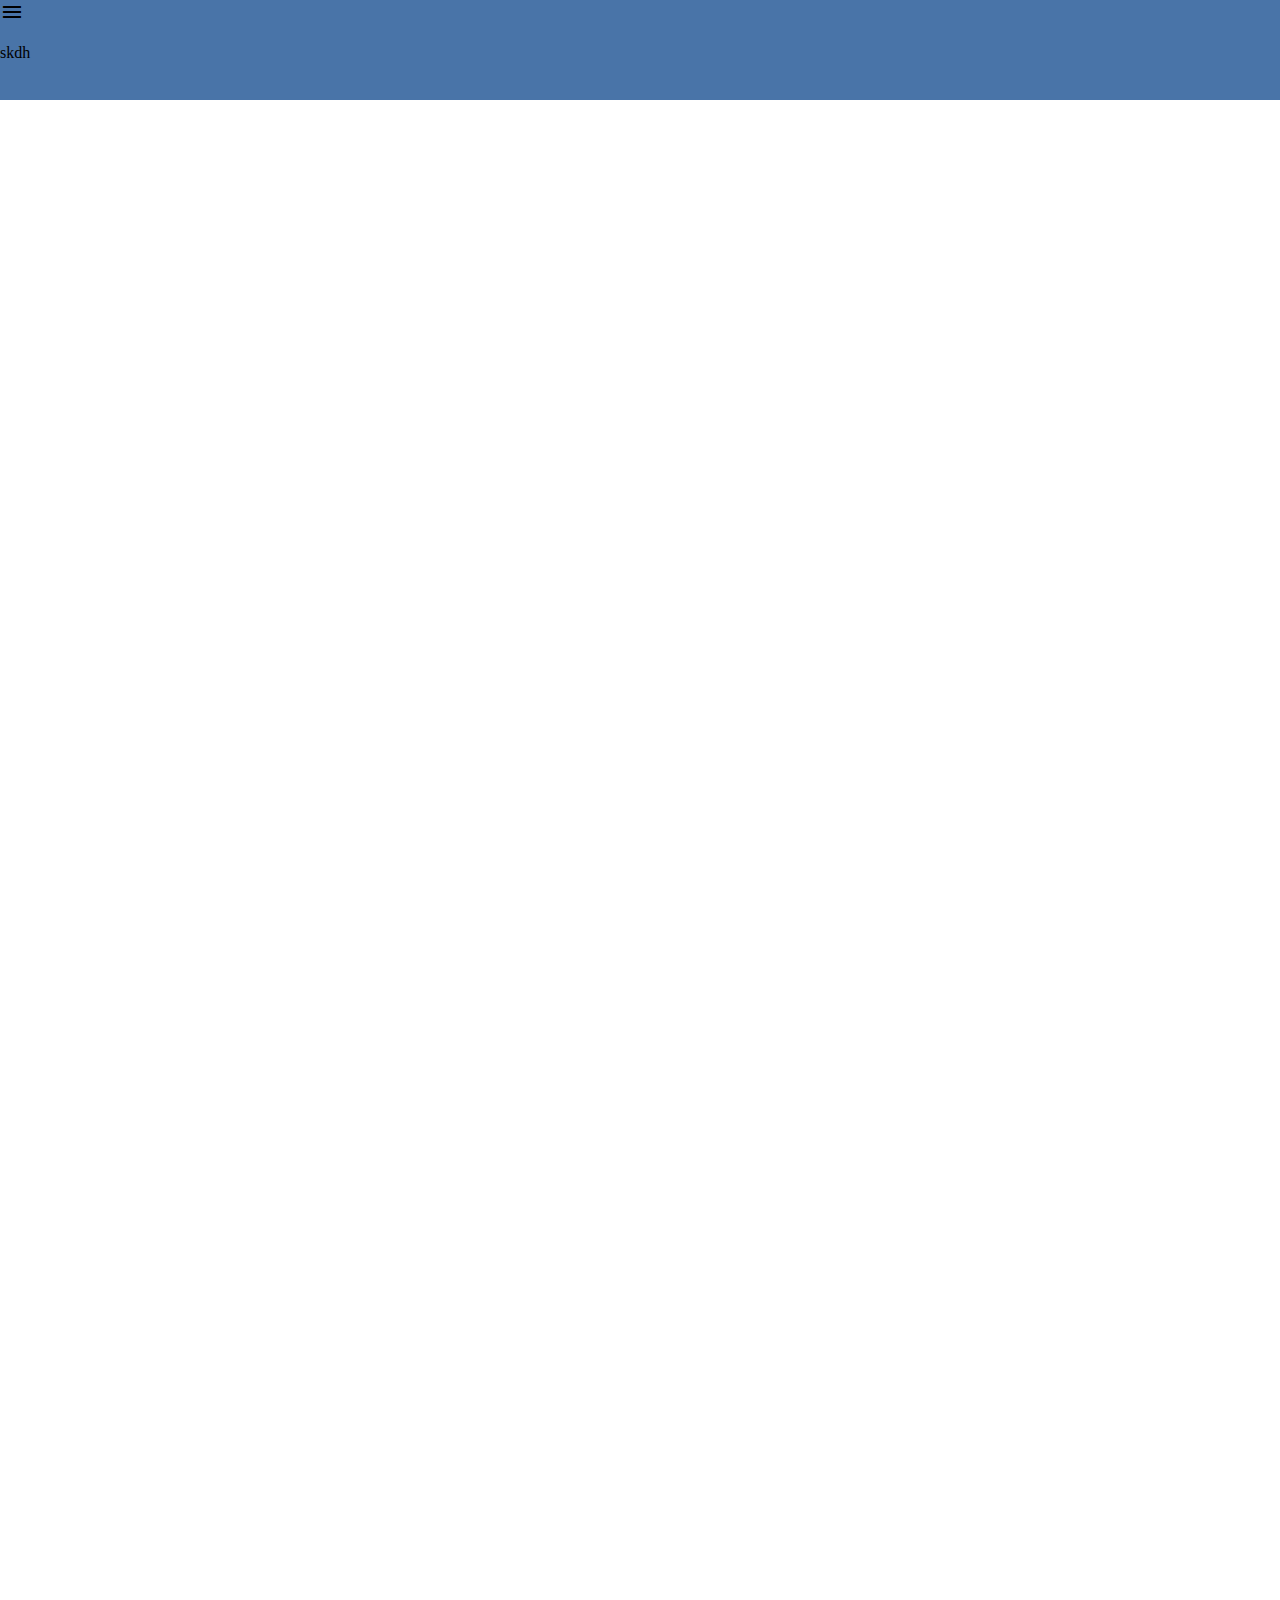
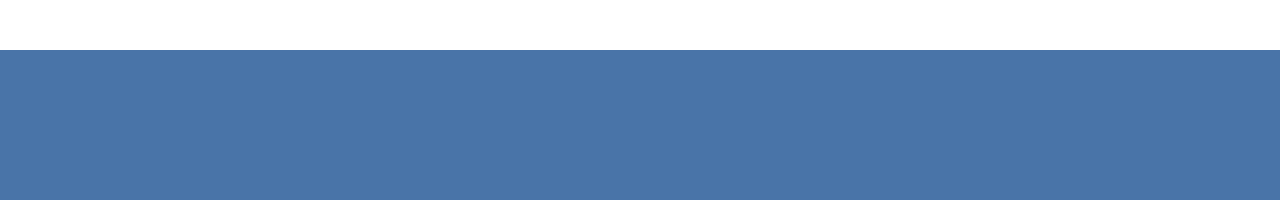
==== index.html @ ccf26f68 "10-2-23" ====
<!DOCTYPE html>
<html lang="en">
<head>
    <meta charset="UTF-8">
    <meta http-equiv="X-UA-Compatible" content="IE=edge">
    <meta name="viewport" content="width=device-width, initial-scale=1.0">
    <link rel="stylesheet" href="css/style.css">
    <link href="https://fonts.googleapis.com/icon?family=Material+Icons" rel="stylesheet">
    <title>Document</title>
</head>
<body>

    <div class="overview">
    </div>

    <div class="containers" id="container1">

        <header>
            <nav class="overview-button">
                <i class="material-icons">menu</i>
            </nav>
            <div>
                <p>
                    skdh
                </p>
            </div>
        </header>
        
        <main>

        </main>

        <footer>

        </footer>

    </div>

    <script src="js/main.js"></script>
</body>
</html>
---- css/style.css ----
/* ############## Generellt ############## */

body{
    margin: 0px;
}

.containers{
    gap: 5px;
    height: 200vh;
    display: grid;
    grid-template-columns: 100%;
    grid-template-rows: 150px auto 150px;
    grid-template-areas: 
    "hd"
    "mn"
    "ft";
}

header{
    grid-area: hd;
    background-color: rgb(73, 116, 168);
    position: fixed;
    height: 100px;
    width: 100vw;
}

main{
    grid-area: mn;
}

footer{
    grid-area: ft;
    background-color: rgb(73, 116, 168);
}

/* ################### Översikt-knappen ################ */

nav{
    height: 28px;
    width: 28px;
}

.overview_button{
    cursor: pointer;
    display: inline;
}

.overview_button i.material-icons{
    font-size: 2.5rem;
}

.overview{
    height: 300px;
    width: 180px;
    background: rgb(157, 157, 157);
    position: fixed;
    top: 0;
    right: -50vw;
    transition: right 0.3s;
    box-shadow: 10px 0px 21px -10px rgba(0,0,0,0.75);
    z-index: 10;
}

.showoverview{
    right: 0vw;
}

.movebutton{
    right: 50vh;
}
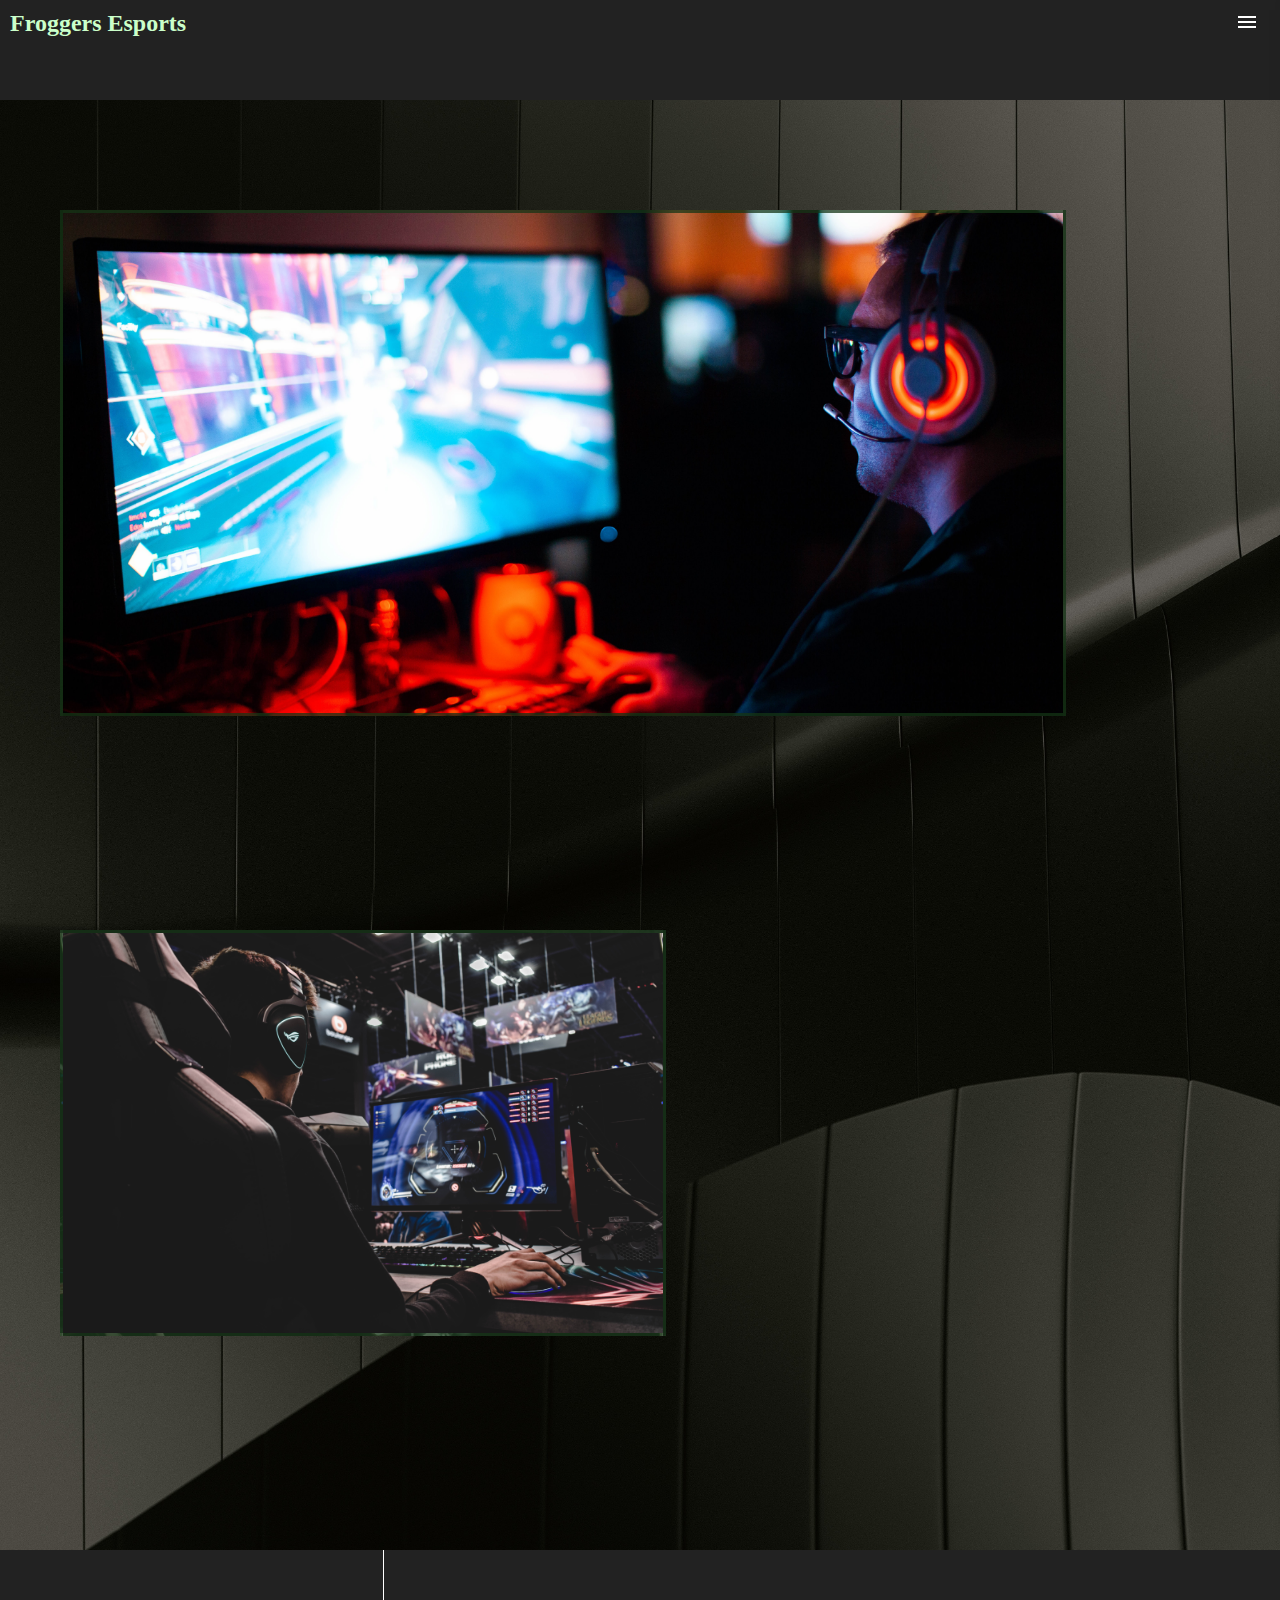
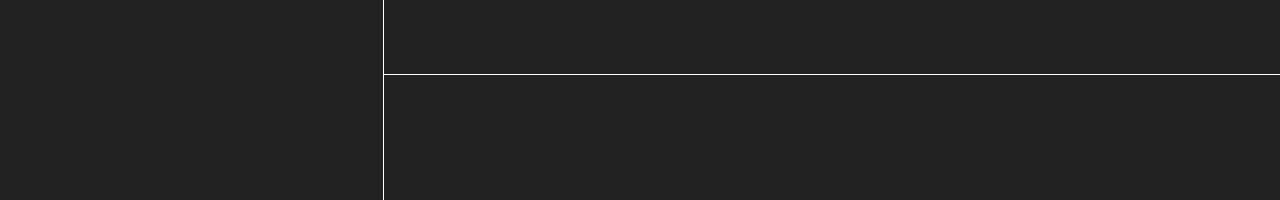
==== commit a27fbd65: "3-3-2023" ====
--- a/index.html
+++ b/index.html
@@ -10,28 +10,45 @@
 </head>
 <body>
 
-    <div class="overview">
-    </div>
+    <nav class="overview">
+        <div class="overview-button">
+            <i class="material-icons">menu</i>
+        </div>
+            <div class="info">
+                <div class="sites">
+                    <a href="index.html">sida1</a>
+                </div>
+                <div class="sites">
+                    <a href="sida2.html">sida2</a>
+                </div>
+                <div class="sites">
+                    <a href="sida3.html">sida3</a>
+                </div>
+                <div class="sites">
+                    <a href="sida4.html">sida4</a>
+                </div>
+            </div>
+    </nav>
 
     <div class="containers" id="container1">
 
         <header>
-            <nav class="overview-button">
-                <i class="material-icons">menu</i>
-            </nav>
             <div>
-                <p>
-                    skdh
-                </p>
+                <div class="logo"></div>
+                <h1>Froggers Esports</h1>
             </div>
         </header>
         
-        <main>
-
+        <main id="indexmain">
+            <article id="indexA1"></article>
+            <article id="indexA2"></article>
+            <article id="indexA3"></article>
         </main>
-
+            <img src="" alt="">
         <footer>
-
+            <section class="ftsn1"></section>
+            <section class="ftsn2"></section>
+            <section class="ftsn3"></section>
         </footer>
 
     </div>
--- a/css/style.css
+++ b/css/style.css
@@ -2,14 +2,16 @@
 
 body{
     margin: 0px;
+    background-size: cover;
+    background-image: url(../img/pawel-czerwinski-0TwOvuz2_tY-unsplash.jpg);
 }
 
 .containers{
-    gap: 5px;
+    gap: 0px;
     height: 200vh;
     display: grid;
     grid-template-columns: 100%;
-    grid-template-rows: 150px auto 150px;
+    grid-template-rows: 100px auto 150px;
     grid-template-areas: 
     "hd"
     "mn"
@@ -18,7 +20,7 @@
 
 header{
     grid-area: hd;
-    background-color: rgb(73, 116, 168);
+    background-color: rgb(34, 34, 34);
     position: fixed;
     height: 100px;
     width: 100vw;
@@ -26,11 +28,35 @@
 
 main{
     grid-area: mn;
+    margin: 10px;
 }
 
 footer{
     grid-area: ft;
-    background-color: rgb(73, 116, 168);
+    background-color: rgb(34, 34, 34);
+    display: grid;
+    grid-template-columns: 50% 50% ;
+    grid-template-rows: 50% 50%;
+    grid-template-areas: 
+    "ftsn1 ftsn2"
+    "ftsn1 ftsn3";
+
+}
+
+.ftsn1{
+    grid-area: ftsn1;
+    border-right-style: solid;
+    border-width: 1px;
+    border-color: white;
+}
+.ftsn2{
+    grid-area: ftsn2;
+    border-bottom-style: solid;
+    border-width: 1px;
+    border-color: white;
+}
+.ftsn3{
+    grid-area: ftsn3;
 }
 
 /* ################### Översikt-knappen ################ */
@@ -40,10 +66,16 @@
     width: 28px;
 }
 
-.overview_button{
+.overview-button{
     cursor: pointer;
-    display: inline;
-}
+    position: absolute;
+    top: 0;
+    left: -5vh;
+    transition: 0.3s;
+    color: white;
+    margin-top: 10px;
+}
+
 
 .overview_button i.material-icons{
     font-size: 2.5rem;
@@ -55,10 +87,29 @@
     background: rgb(157, 157, 157);
     position: fixed;
     top: 0;
-    right: -50vw;
+    right: -180px;
     transition: right 0.3s;
     box-shadow: 10px 0px 21px -10px rgba(0,0,0,0.75);
-    z-index: 10;
+    z-index: 1;
+}
+
+.info{
+    display: flex;
+    flex-wrap:wrap;
+    flex-direction: column;
+    justify-content: space-evenly;
+    height: 280px;
+    padding: 10px;
+}
+
+.sites{
+    background-color: rgb(99, 79, 79);
+    width: 140px;
+    height: 30px;
+    margin: 10px;
+    display: flex;
+    align-items: center;
+    justify-content: center;
 }
 
 .showoverview{
@@ -66,5 +117,107 @@
 }
 
 .movebutton{
-    right: 50vh;
+    left: 0vw;
+}
+
+.logo{
+    background-image: url();
+}
+
+h1{
+    color: rgb(203, 255, 202);
+    font-size: 1.5rem;
+    margin: 10px;
+}
+
+/* ############### index ############ */
+
+#indexmain{
+    background-size: cover;
+    background-image: url(../img/);
+    display: flex;
+    flex-direction: column;
+    align-items: center;
+}
+
+#indexA1{
+    height: 200px;
+    width: 300px;
+    background-size: contain;
+    background-repeat: no-repeat;
+    background-image: url(../img/sean-do-EHLd2utEf68-unsplash.jpg);
+    margin: 30px
+}
+#indexA2{
+    height: 200px;
+    width: 300px;
+    background-size: contain;
+    background-image: url(../img/florian-olivo-Mf23RF8xArY-unsplash.jpg);
+    margin: 30px;
+}
+#indexA3{
+    background-image: url();
+}
+
+/* ############### sida2 ############ */
+
+/* ############### sida3 ############ */
+
+/* ############### sida4 ############ */
+
+
+/* ############### Mobil ############ */
+
+
+/* ############### Dator ############ */
+
+@media screen and (min-width: 376px){
+    body{
+        background-size: cover;
+        background-repeat: no-repeat;
+    }
+    .containers{
+        grid-template-rows: 150px auto 250px;
+    }
+    #indexmain{
+        margin: 30px;
+        justify-content: left;
+        flex-direction: row;
+        align-items: start;
+        flex-wrap: wrap;
+    }
+    #indexA1{
+        width: 1000px;
+        height: 500px;
+        background-position-y: 80%;
+        background-size: cover;
+        border-color: rgba(20, 53, 21, 0.744);
+        border-width: 3px;
+        border-style: solid;
+    }
+    #indexA2{
+        width: 600px;
+        height: 400px;
+        background-size: cover;
+        border-color: rgba(20, 53, 21, 0.744);
+        border-width: 3px;
+        border-style: solid;
+    }
+    footer{
+        grid-template-columns: 30% 70% ;
+
+    }
+    .overview{
+        height: 1000px;
+        width: 500px;
+        background: rgb(48, 48, 48);
+        right: -500px;
+
+        box-shadow: 10px 0px 21px -10px rgba(0, 0, 0, 0.848);
+
+    }
+    .showoverview{
+        right: 0px;
+    }
+
 }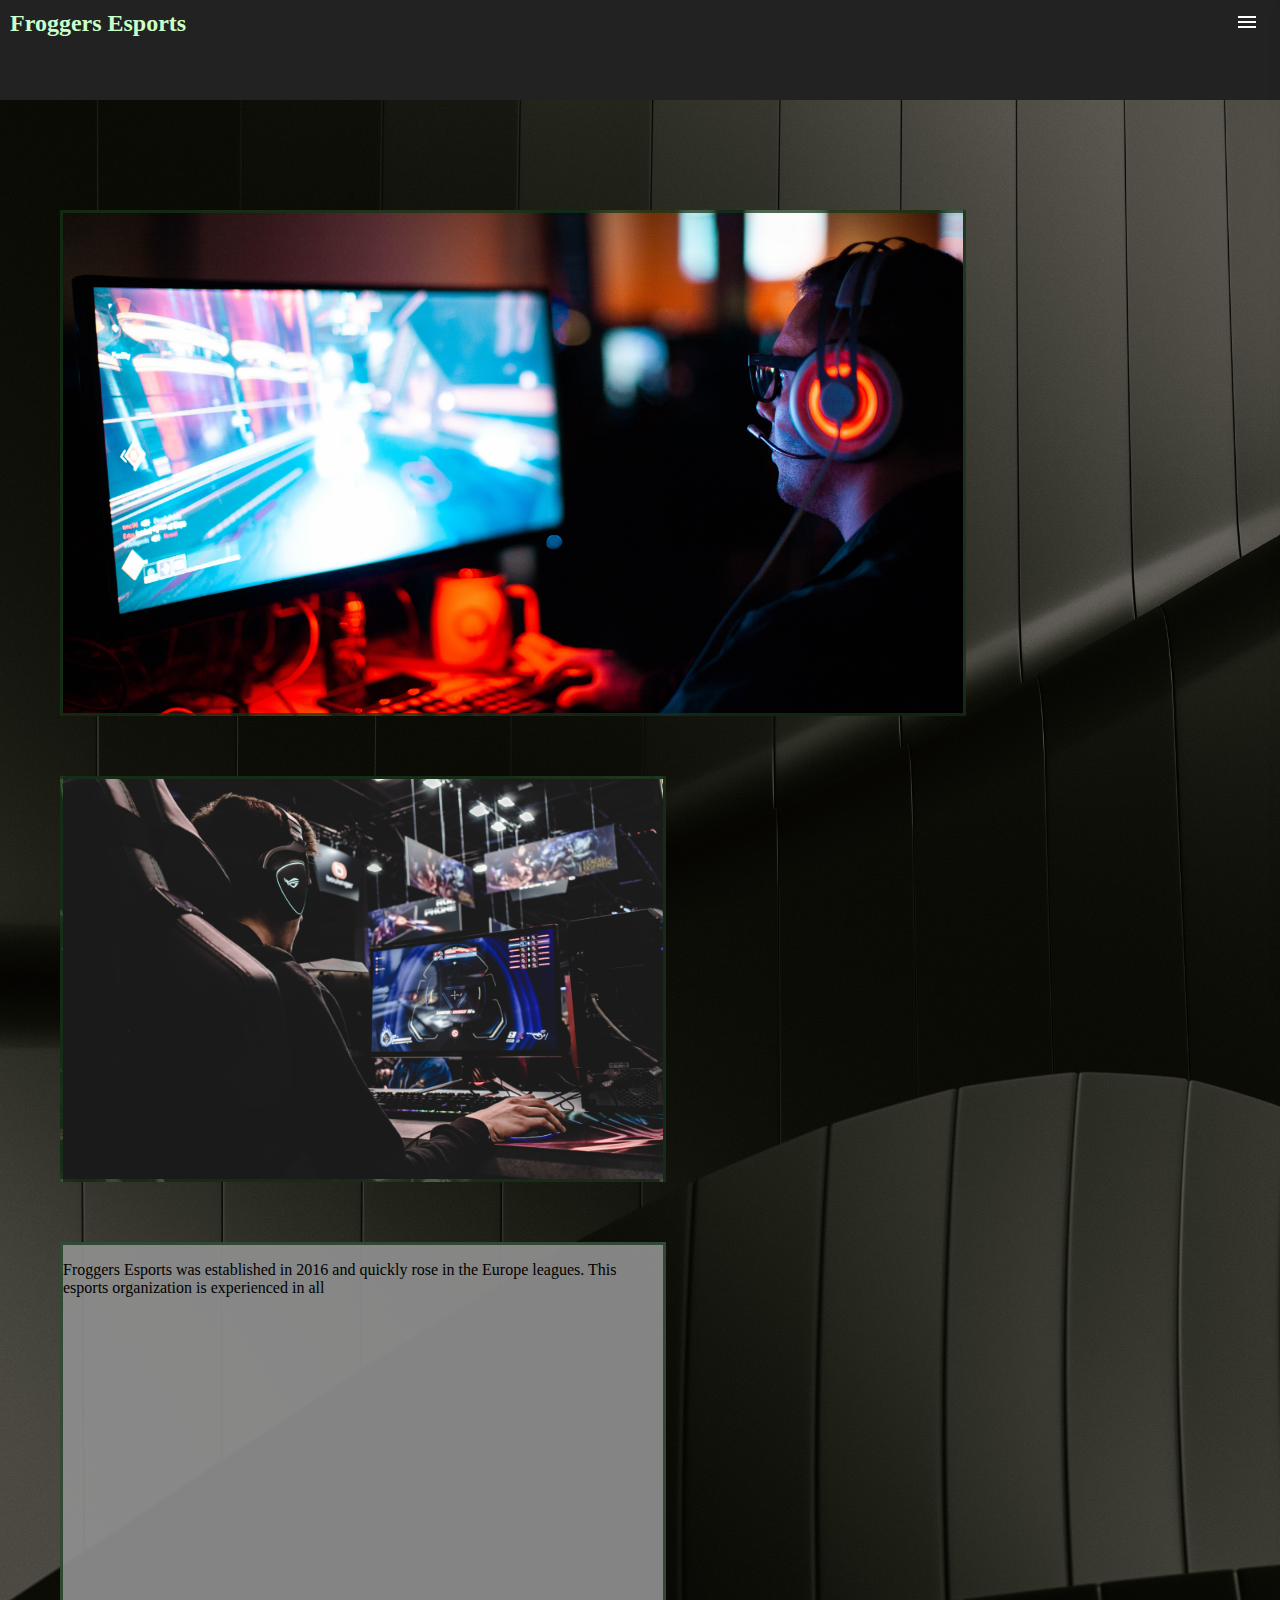
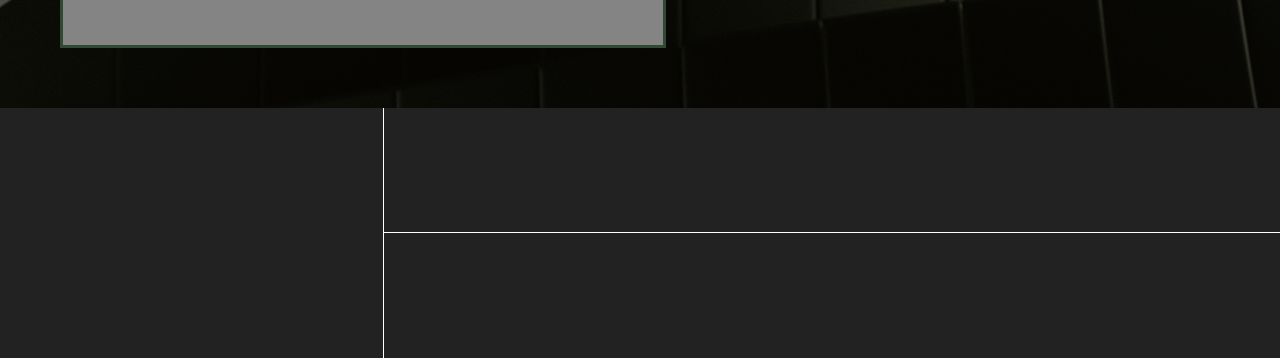
==== commit 4b448105: "2023-3-10" ====
--- a/index.html
+++ b/index.html
@@ -16,10 +16,10 @@
         </div>
             <div class="info">
                 <div class="sites">
-                    <a href="index.html">sida1</a>
+                    <a href="index.html">Start</a>
                 </div>
                 <div class="sites">
-                    <a href="sida2.html">sida2</a>
+                    <a href="sida2.html" id="teams">Teams</a>
                 </div>
                 <div class="sites">
                     <a href="sida3.html">sida3</a>
@@ -29,6 +29,7 @@
                 </div>
             </div>
     </nav>
+
 
     <div class="containers" id="container1">
 
@@ -42,7 +43,11 @@
         <main id="indexmain">
             <article id="indexA1"></article>
             <article id="indexA2"></article>
-            <article id="indexA3"></article>
+            <article id="indexA3">
+                <p>
+                    Froggers Esports was established in 2016 and quickly rose in the Europe leagues. This esports organization is experienced in all
+                </p>
+            </article>
         </main>
             <img src="" alt="">
         <footer>
--- a/css/style.css
+++ b/css/style.css
@@ -18,6 +18,12 @@
     "ft";
 }
 
+a{  
+    color: black;
+    font-size: 1.1rem;
+    text-decoration: none;
+}
+
 header{
     grid-area: hd;
     background-color: rgb(34, 34, 34);
@@ -59,6 +65,16 @@
     grid-area: ftsn3;
 }
 
+.logo{
+    background-image: url();
+}
+
+h1{
+    color: rgb(203, 255, 202);
+    font-size: 1.5rem;
+    margin: 10px;
+}
+
 /* ################### Översikt-knappen ################ */
 
 nav{
@@ -84,7 +100,7 @@
 .overview{
     height: 300px;
     width: 180px;
-    background: rgb(157, 157, 157);
+    background: rgb(101, 101, 101);
     position: fixed;
     top: 0;
     right: -180px;
@@ -96,15 +112,16 @@
 .info{
     display: flex;
     flex-wrap:wrap;
-    flex-direction: column;
+    flex-direction: row;
     justify-content: space-evenly;
+    align-items:center;
     height: 280px;
     padding: 10px;
 }
 
 .sites{
-    background-color: rgb(99, 79, 79);
-    width: 140px;
+    background-color: rgba(203, 255, 202, 0.599);
+    width: 100px;
     height: 30px;
     margin: 10px;
     display: flex;
@@ -118,16 +135,6 @@
 
 .movebutton{
     left: 0vw;
-}
-
-.logo{
-    background-image: url();
-}
-
-h1{
-    color: rgb(203, 255, 202);
-    font-size: 1.5rem;
-    margin: 10px;
 }
 
 /* ############### index ############ */
@@ -156,10 +163,73 @@
     margin: 30px;
 }
 #indexA3{
-    background-image: url();
-}
-
-/* ############### sida2 ############ */
+    height: 450px;
+    width: 400px;
+    background-color: rgba(141, 141, 141, 0.934);
+    margin: 30px;
+}
+
+/* ############### sida2/Teams ############ */
+
+#s2main{
+    display: grid;
+    grid-template-rows: repeat(auto*2);
+}
+
+.teams{
+    margin:auto;
+    background-color: white;
+    width: 300px;
+    height: 420px;
+
+}
+
+#valorant{
+    display: flex;
+    flex-direction: row;
+    flex-wrap: wrap;
+    justify-content: center;
+    align-items: center;
+}
+
+.players{
+    margin: 10px;
+    width: 100px;
+    height: 100px;
+    background-color: black;
+}
+
+#player{
+    background-image: url();
+    background-size: contain;
+}
+
+#player{
+    background-image: url();
+    background-size: contain;
+}
+
+#player{
+    background-image: url();
+    background-size: contain;
+}
+
+#player{
+    background-image: url();
+    background-size: contain;
+}
+
+#player{
+    background-image: url();
+    background-size: contain;
+}
+
+#player{
+    background-image: url();
+    background-size: contain;
+}
+
+
 
 /* ############### sida3 ############ */
 
@@ -176,9 +246,36 @@
         background-size: cover;
         background-repeat: no-repeat;
     }
+
+    a{
+        font-size: 2rem;
+        text-decoration: none;
+    }
+
     .containers{
         grid-template-rows: 150px auto 250px;
     }
+
+    .info{
+        display: flex;
+        flex-wrap:wrap;
+        flex-direction: row;
+        justify-content: center;
+        align-items:center;
+        height: 700px;
+        padding: 10px;
+    }
+
+    .sites{
+        background-color: rgb(99, 79, 79);
+        width: 400px;
+        height: 100px;
+        margin: 10px;
+        display: flex;
+        align-items: center;
+        justify-content: center;
+    }
+
     #indexmain{
         margin: 30px;
         justify-content: left;
@@ -187,7 +284,7 @@
         flex-wrap: wrap;
     }
     #indexA1{
-        width: 1000px;
+        width: 900px;
         height: 500px;
         background-position-y: 80%;
         background-size: cover;
@@ -203,6 +300,16 @@
         border-width: 3px;
         border-style: solid;
     }
+
+    #indexA3{
+        height: 400px;
+        width: 600px;
+        background-color: rgba(141, 141, 141, 0.934);
+        border-color: rgba(20, 53, 21, 0.744);
+        border-width: 3px;
+        border-style: solid;
+    }
+
     footer{
         grid-template-columns: 30% 70% ;
 
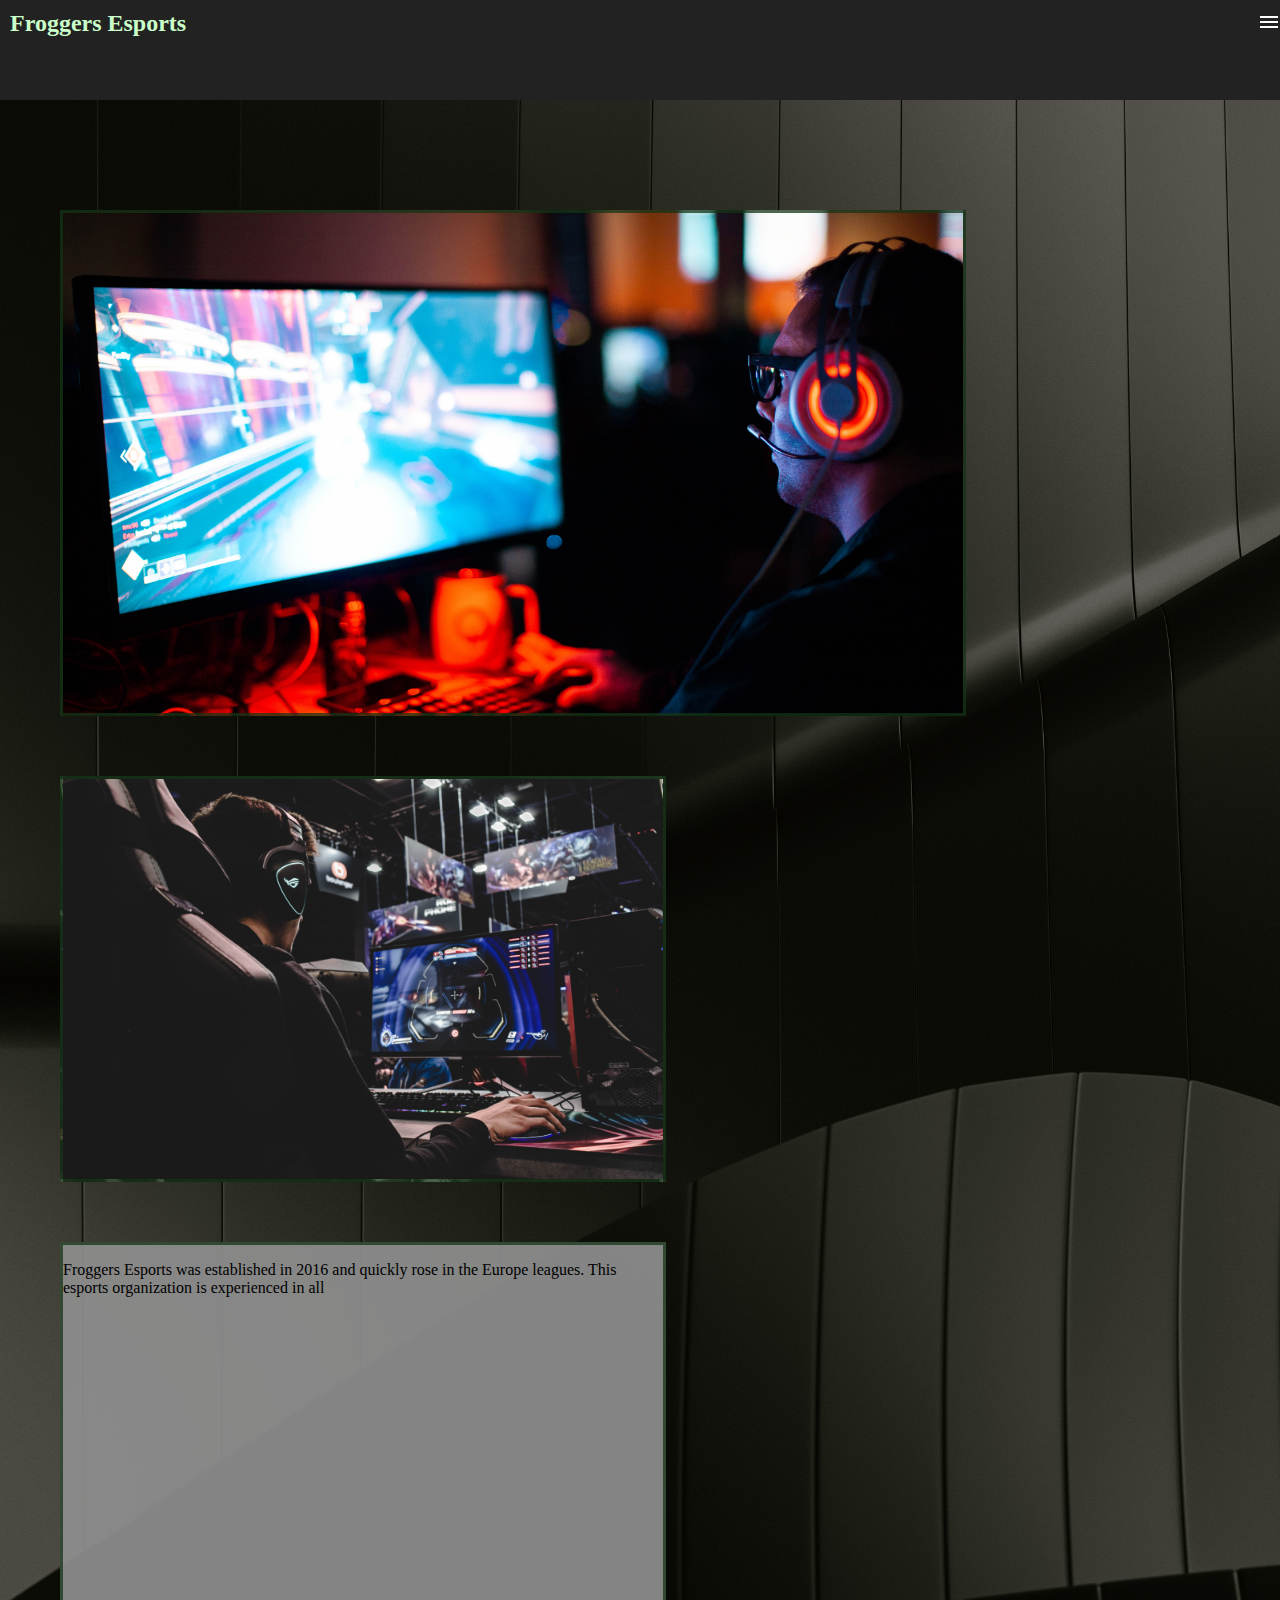
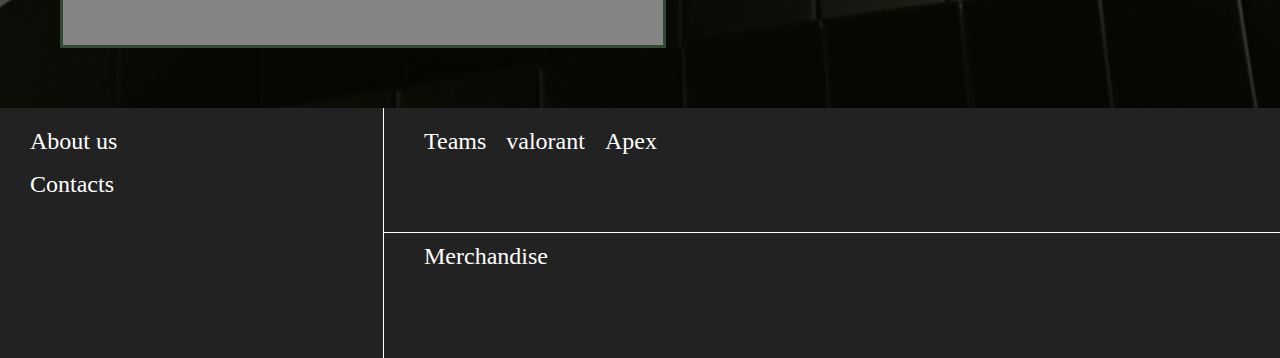
==== commit 33308d03: "31-3-2023" ====
--- a/index.html
+++ b/index.html
@@ -22,10 +22,10 @@
                     <a href="sida2.html" id="teams">Teams</a>
                 </div>
                 <div class="sites">
-                    <a href="sida3.html">sida3</a>
+                    <a href="sida3.html">Shop</a>
                 </div>
                 <div class="sites">
-                    <a href="sida4.html">sida4</a>
+                    <a href="sida4.html">About us</a>
                 </div>
             </div>
     </nav>
@@ -49,11 +49,27 @@
                 </p>
             </article>
         </main>
-            <img src="" alt="">
         <footer>
-            <section class="ftsn1"></section>
-            <section class="ftsn2"></section>
-            <section class="ftsn3"></section>
+            <section id="ftsn1">
+                <div class="ftinfo" id="ftinfo1">
+                    <a href="sida4.html">About us</a>
+                    <p>
+                    <a href="#contacts">Contacts</a>
+                    </p>
+                </div>
+            </section>
+            <section id="ftsn2">
+                <div class="ftinfo" id="ftinfo2">
+                    <a href="sida2.html" id="ftTeams">Teams</a>
+                    <a href="#valorant">valorant</a>
+                    <a href="#apex">Apex</a>
+                </div>
+            </section>
+            <section id="ftsn3" id="ftinfo3">
+                <div class="ftinfo">
+                    <a href="sida3.html">Merchandise</a>
+                </div>
+            </section>
         </footer>
 
     </div>
--- a/css/style.css
+++ b/css/style.css
@@ -24,6 +24,10 @@
     text-decoration: none;
 }
 
+p a{
+    color: white;
+}
+
 header{
     grid-area: hd;
     background-color: rgb(34, 34, 34);
@@ -41,7 +45,7 @@
     grid-area: ft;
     background-color: rgb(34, 34, 34);
     display: grid;
-    grid-template-columns: 50% 50% ;
+    grid-template-columns: 30% 70% ;
     grid-template-rows: 50% 50%;
     grid-template-areas: 
     "ftsn1 ftsn2"
@@ -49,20 +53,55 @@
 
 }
 
-.ftsn1{
+#ftsn1{
     grid-area: ftsn1;
     border-right-style: solid;
     border-width: 1px;
     border-color: white;
 }
-.ftsn2{
+#ftsn2{
     grid-area: ftsn2;
     border-bottom-style: solid;
     border-width: 1px;
     border-color: white;
 }
-.ftsn3{
+#ftsn3{
     grid-area: ftsn3;
+}
+
+#ftsn1 a{
+    color: white;
+}
+
+#ftsn2 a{
+    color: white;
+}
+
+#ftsn3 a{
+    color: white;
+}
+
+.ftinfo{
+    margin-top: 10px;
+    margin-left: 30px;
+    width: fit-content;
+    height: fit-content;
+}
+
+#ftinfo1{
+    margin-left: 10px;
+}
+
+#ftinfo2{
+    display: flex;
+}
+
+.ftinfo a{
+    margin:10px;
+}
+
+#ftinfo3 a{
+    margin-top: 30px;
 }
 
 .logo{
@@ -74,6 +113,12 @@
     font-size: 1.5rem;
     margin: 10px;
 }
+
+h2{
+    color: white;
+}
+
+
 
 /* ################### Översikt-knappen ################ */
 
@@ -92,9 +137,9 @@
     margin-top: 10px;
 }
 
-
-.overview_button i.material-icons{
-    font-size: 2.5rem;
+i.material-icons{
+    margin-left: 5px;
+    margin-right: 5px;
 }
 
 .overview{
@@ -105,7 +150,7 @@
     top: 0;
     right: -180px;
     transition: right 0.3s;
-    box-shadow: 10px 0px 21px -10px rgba(0,0,0,0.75);
+    box-shadow: 100px 0px 210px -100px rgb(0, 0, 0);
     z-index: 1;
 }
 
@@ -127,6 +172,7 @@
     display: flex;
     align-items: center;
     justify-content: center;
+    border-radius: 5px;
 }
 
 .showoverview{
@@ -171,32 +217,75 @@
 
 /* ############### sida2/Teams ############ */
 
+#container2{
+    height: 200vh;
+}
+
 #s2main{
     display: grid;
     grid-template-rows: repeat(auto*2);
 }
 
-.teams{
-    margin:auto;
-    background-color: white;
-    width: 300px;
-    height: 420px;
-
-}
-
-#valorant{
+.s2articles{
+
+    margin: 30px;
+    display: flex;
+    flex-direction: column;
+    align-items: center;
+}
+
+.members{
+    background-color: rgb(67, 67, 67);
+    width: 280px;
     display: flex;
     flex-direction: row;
     flex-wrap: wrap;
     justify-content: center;
-    align-items: center;
 }
 
 .players{
-    margin: 10px;
-    width: 100px;
-    height: 100px;
+    margin: 20px;
+    width: 95px;
+    height: 150px;
     background-color: black;
+    border-color: rgb(52, 52, 52);
+    border-width: 1px;
+    border-style: solid;
+}
+
+#player1{
+    background-image: url(../img/Namnlöst-1.jpg);
+    background-size:250%;
+    background-position-x: 48%;
+    background-position-y:50% ;
+}
+
+#player2{
+    background-image: url(../img/Namnlöst-2.jpg);
+    /* background-repeat: no-repeat; */
+    background-size:130%;
+    background-position-x: 50%;
+    background-position-y:5% ;
+}
+
+#player3{
+    background-image: url(../img/Namnlöst-3.jpg);
+    background-size: 200%;
+    background-position-x: 40%;
+    background-position-y: 38%;
+}
+
+#player4{
+    background-image: url(../img/Namnlöst-4.jpg);
+    background-size: 120%;
+    background-position-x: 20% ;
+}
+
+#player5{
+    background-image: url(../img/Namnlöst-5.jpg);
+    background-size: 160%;
+    background-position-x: 35%;
+    background-position-y: 50%;
 }
 
 #player{
@@ -204,56 +293,96 @@
     background-size: contain;
 }
 
-#player{
-    background-image: url();
-    background-size: contain;
-}
-
-#player{
-    background-image: url();
-    background-size: contain;
-}
-
-#player{
-    background-image: url();
-    background-size: contain;
-}
-
-#player{
-    background-image: url();
-    background-size: contain;
-}
-
-#player{
-    background-image: url();
-    background-size: contain;
-}
-
 
 
 /* ############### sida3 ############ */
 
+#mn3{
+    height: 350vh;
+    display: grid;
+    grid-template-rows: repeat(auto*3);
+}
+
+/* #mn3 section{
+    background-color: grey;
+    border-color: black;
+    border-style: solid;
+    border-width: 1px;
+    margin:20px;
+} */
+
+#s3sn1{
+    display: flex;
+    flex-wrap: wrap;
+    justify-content: space-evenly;
+    align-items:center;
+}
+
+#s3sn2{
+    display: flex;
+    flex-wrap: wrap;
+    justify-content: space-evenly;
+    align-items:center;
+}
+
+#mn3 article{
+    width: 110px;
+    height: 240px;
+    margin: 10px;
+    background-color: rgba(207, 255, 207, 0.292);
+}
+
 /* ############### sida4 ############ */
 
 
-/* ############### Mobil ############ */
-
-
-/* ############### Dator ############ */
+/* ################# Dator ################## */
 
 @media screen and (min-width: 376px){
+    
+    /* #### Generellt #### */
+
     body{
         background-size: cover;
         background-repeat: no-repeat;
     }
 
     a{
-        font-size: 2rem;
+        font-size: 1.5rem;
         text-decoration: none;
+    }
+
+    h2{
+        font-size: 3rem;
     }
 
     .containers{
         grid-template-rows: 150px auto 250px;
+    }
+
+    .overview-button{
+        cursor: pointer;
+        position: absolute;
+        top: 0;
+        left: -10vw;
+        transition: 0.3s;
+        color: white;
+        margin-top: 10px;
+    }
+
+    .movebutton{
+        left: 0vw;
+    }
+
+    .overview{
+        height: 500px;
+        width: 400px;
+        background: rgb(48, 48, 48);
+        right: -500px;
+        box-shadow: 10px 0px 21px -10px rgba(0, 0, 0, 0.848);
+
+    }
+    .showoverview{
+        right: 0px;
     }
 
     .info{
@@ -262,19 +391,31 @@
         flex-direction: row;
         justify-content: center;
         align-items:center;
-        height: 700px;
+        height: 450px;
         padding: 10px;
     }
 
     .sites{
-        background-color: rgb(99, 79, 79);
-        width: 400px;
-        height: 100px;
+        background-color: rgb(61, 68, 61);
+        width: 300px;
+        height: 70px;
         margin: 10px;
         display: flex;
         align-items: center;
         justify-content: center;
     }
+
+    footer a{
+        font-size: 1.5rem;
+    }
+
+    #ftinfo1{
+        margin-top: 20px;
+        margin-left: 20px;
+    }
+
+
+    /* #### Index #### */
 
     #indexmain{
         margin: 30px;
@@ -312,19 +453,111 @@
 
     footer{
         grid-template-columns: 30% 70% ;
-
-    }
-    .overview{
-        height: 1000px;
-        width: 500px;
-        background: rgb(48, 48, 48);
-        right: -500px;
-
-        box-shadow: 10px 0px 21px -10px rgba(0, 0, 0, 0.848);
-
-    }
-    .showoverview{
-        right: 0px;
-    }
+        height: 250px;
+
+    }
+
+
+    /* ########### sida2 ########## */
+
+    #container2{
+        height: 350vh;
+    }
+
+    .s2articles{
+        margin: 30px;
+        position: center;
+        display: flex;
+        flex-direction: column;
+        align-items: center;
+    }
+
+    #valorant{
+        height: 1260px;
+    }
+
+    #apex{
+        height: 700px;
+    }
+    
+    .members{
+        background-color: rgba(52, 58, 54, 0.689);
+        width: 1200px;
+        display: flex;
+        flex-direction: row;
+        flex-wrap: wrap;
+        justify-content: center;
+    }
+
+    .players{
+        height: 500px;
+        width: 300px;
+        margin: 30px;
+        border-width: 3px;
+    }
+
+    #player1{
+        background-size:240%;
+        background-position-x: 50%;
+        background-position-y:45% ;
+    }
+
+    #player2{
+        background-size: cover;
+        background-repeat: no-repeat;
+    }
+
+    #player3{
+        background-position-x: 50%;
+        background-position-y: 35%;
+    }
+
+    #player5{
+        background-position-y: 35%;
+    }
+
+    /* ########## sida3 ########## */
+
+    #body3{
+        background-image: none;
+        background-color: rgb(0, 12, 1);
+    }
+
+    #mn3{
+        height: 350vh;
+        display: grid;
+        grid-template-rows: repeat(auto*3);
+    }
+    
+    /* #mn3 section{
+        background-color: grey;
+        border-color: black;
+        border-style: solid;
+        border-width: 1px;
+        margin:100px;
+    } */
+    
+    #s3sn1{
+        display: flex;
+        flex-wrap: wrap;
+        justify-content: space-evenly;
+        align-items:center;
+    }
+    
+    #s3sn2{
+        display: flex;
+        flex-wrap: wrap;
+        justify-content: space-evenly;
+        align-items:center;
+    }
+    
+    #mn3 article{
+        width: 300px;
+        height: 500px;
+        margin: 40px;
+        background-color: rgba(207, 255, 207, 0.292);
+    }
+    
+
 
 }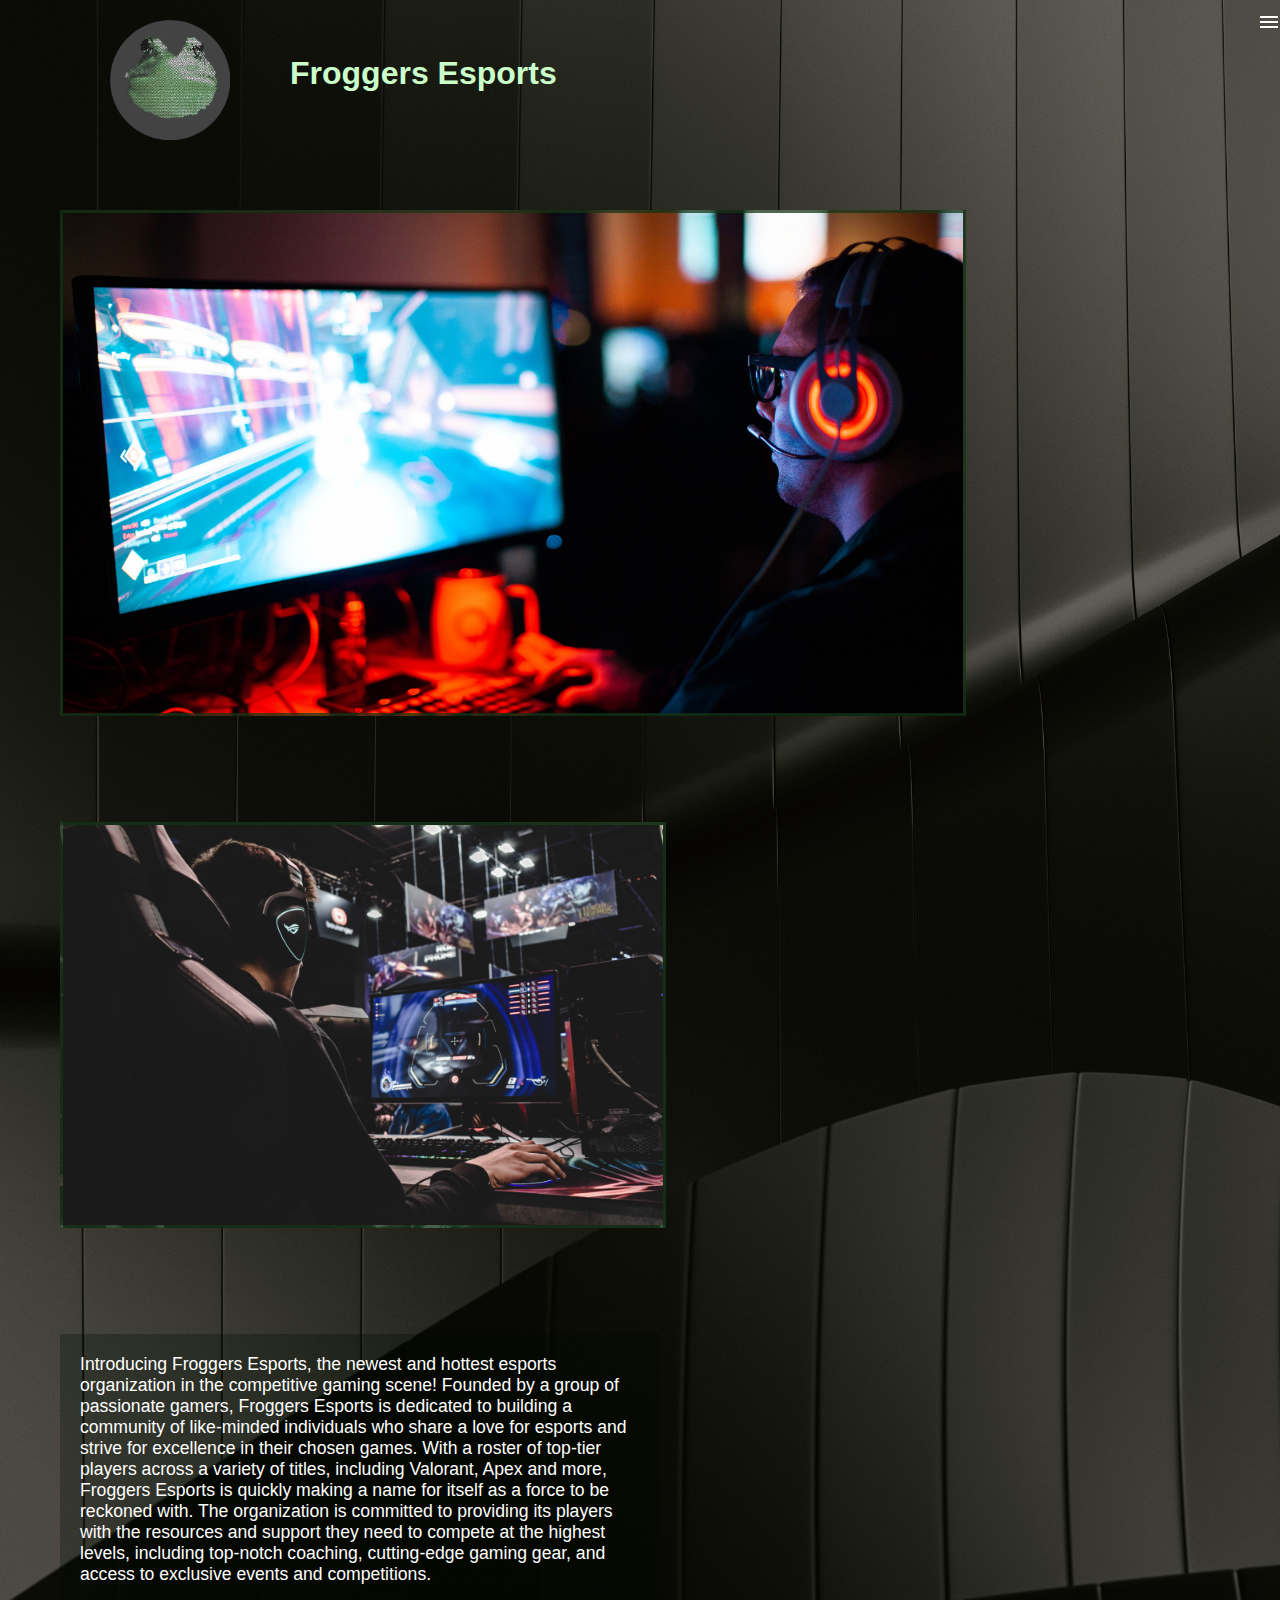
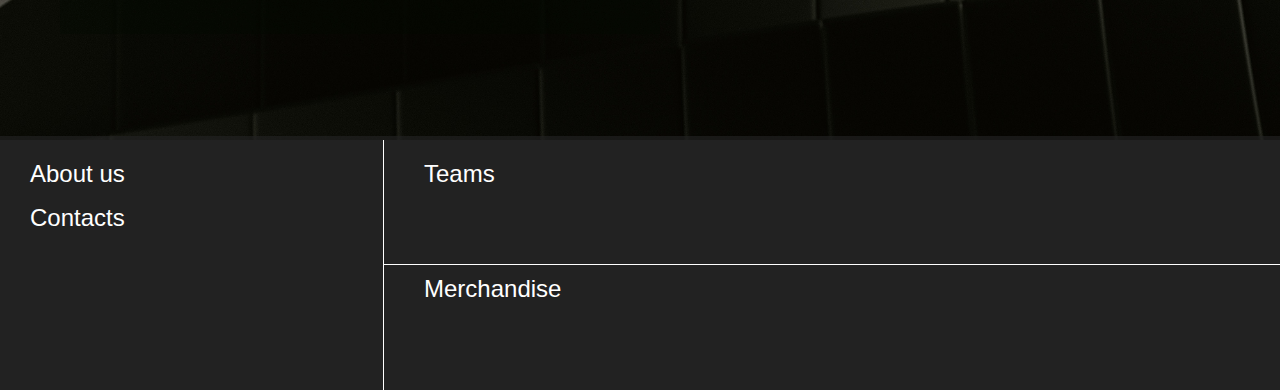
==== commit 04fcffc2: "2023-4-2" ====
--- a/index.html
+++ b/index.html
@@ -34,10 +34,10 @@
     <div class="containers" id="container1">
 
         <header>
-            <div>
+            <a href="index.html">
                 <div class="logo"></div>
-                <h1>Froggers Esports</h1>
-            </div>
+            </a>
+            <h1 class="name">Froggers Esports</h1>
         </header>
         
         <main id="indexmain">
@@ -45,7 +45,8 @@
             <article id="indexA2"></article>
             <article id="indexA3">
                 <p>
-                    Froggers Esports was established in 2016 and quickly rose in the Europe leagues. This esports organization is experienced in all
+                Introducing Froggers Esports, the newest and hottest esports organization in the competitive gaming scene! Founded by a group of passionate gamers, Froggers Esports is dedicated to building a community of like-minded individuals who share a love for esports and strive for excellence in their chosen games.
+                With a roster of top-tier players across a variety of titles, including Valorant, Apex and more, Froggers Esports is quickly making a name for itself as a force to be reckoned with. The organization is committed to providing its players with the resources and support they need to compete at the highest levels, including top-notch coaching, cutting-edge gaming gear, and access to exclusive events and competitions.
                 </p>
             </article>
         </main>
@@ -61,8 +62,6 @@
             <section id="ftsn2">
                 <div class="ftinfo" id="ftinfo2">
                     <a href="sida2.html" id="ftTeams">Teams</a>
-                    <a href="#valorant">valorant</a>
-                    <a href="#apex">Apex</a>
                 </div>
             </section>
             <section id="ftsn3" id="ftinfo3">
--- a/css/style.css
+++ b/css/style.css
@@ -1,9 +1,12 @@
 /* ############## Generellt ############## */
+
+@import url(https://fonts.google.com/specimen/Oxygen?query=oxygen);
 
 body{
     margin: 0px;
     background-size: cover;
     background-image: url(../img/pawel-czerwinski-0TwOvuz2_tY-unsplash.jpg);
+    font-family: 'Oxygen', sans-serif;
 }
 
 .containers{
@@ -18,22 +21,37 @@
     "ft";
 }
 
-a{  
-    color: black;
-    font-size: 1.1rem;
-    text-decoration: none;
-}
-
-p a{
-    color: white;
-}
-
 header{
     grid-area: hd;
-    background-color: rgb(34, 34, 34);
-    position: fixed;
-    height: 100px;
-    width: 100vw;
+    height: 110px;
+    display: flex;
+    flex-direction: row;
+    flex-wrap: wrap;
+    align-items: center;
+}
+
+.logo{
+    background-image: url(../img/Frog_logo2.png);
+    background-size: contain;
+    background-repeat: no-repeat;
+    width: 80px;
+    height: 80px;
+    margin: 10px;
+}
+
+.name{
+    height: 50px;
+    transition: 0.3s;
+    margin-left: 10px;
+    position:relative ;
+}
+
+.movename{
+    width: 40px;
+    height: 50px;
+    font-size: 1rem;
+    margin-bottom: 30px;
+    transition: 0.3s;
 }
 
 main{
@@ -42,6 +60,8 @@
 }
 
 footer{
+    box-shadow: 0px -4px rgba(34, 34, 34, 0.688);
+
     grid-area: ft;
     background-color: rgb(34, 34, 34);
     display: grid;
@@ -104,8 +124,14 @@
     margin-top: 30px;
 }
 
-.logo{
-    background-image: url();
+a{  
+    color: black;
+    font-size: 1.1rem;
+    text-decoration: none;
+}
+
+p a{
+    color: white;
 }
 
 h1{
@@ -191,6 +217,8 @@
     display: flex;
     flex-direction: column;
     align-items: center;
+    margin: 100px;
+    height: 170vh;
 }
 
 #indexA1{
@@ -209,10 +237,15 @@
     margin: 30px;
 }
 #indexA3{
-    height: 450px;
-    width: 400px;
-    background-color: rgba(141, 141, 141, 0.934);
+    height: 500px;
+    width: 300px;
+    background-color: rgba(0, 12, 0, 0.278);
     margin: 30px;
+}
+
+#indexA3 p{
+    margin: 20px;
+    color: white;
 }
 
 /* ############### sida2/Teams ############ */
@@ -235,7 +268,8 @@
 }
 
 .members{
-    background-color: rgb(67, 67, 67);
+    background-color: rgba(67, 67, 67, 0.742);
+    border-radius: 30px;
     width: 280px;
     display: flex;
     flex-direction: row;
@@ -262,7 +296,6 @@
 
 #player2{
     background-image: url(../img/Namnlöst-2.jpg);
-    /* background-repeat: no-repeat; */
     background-size:130%;
     background-position-x: 50%;
     background-position-y:5% ;
@@ -297,21 +330,17 @@
 
 /* ############### sida3 ############ */
 
-#mn3{
+#s3main{
+    display: grid;
     height: 350vh;
-    display: grid;
-    grid-template-rows: repeat(auto*3);
-}
-
-/* #mn3 section{
-    background-color: grey;
-    border-color: black;
-    border-style: solid;
-    border-width: 1px;
-    margin:20px;
-} */
+    grid-template-rows: auto auto;
+    grid-template-areas: 
+    'sn1'
+    'sn2';
+}
 
 #s3sn1{
+    grid-area: sn1;
     display: flex;
     flex-wrap: wrap;
     justify-content: space-evenly;
@@ -319,20 +348,111 @@
 }
 
 #s3sn2{
+    grid-area: sn2;
     display: flex;
     flex-wrap: wrap;
     justify-content: space-evenly;
     align-items:center;
 }
 
-#mn3 article{
-    width: 110px;
+#s3sn1 article{
+    width: 120px;
     height: 240px;
     margin: 10px;
     background-color: rgba(207, 255, 207, 0.292);
 }
 
+#s3sn2 article{
+    width: 120px;
+    height: 240px;
+    margin: 10px;
+    background-color: rgba(207, 255, 207, 0.292);
+}
+
+#s3a7{
+    background-image: url(../img/flaska.png);
+    background-size: 500%;
+    background-position-x: 71%;
+    background-position-y: 65%;
+}
+
+#s3sn2 #s3a8{
+    background-image: url(../img/keps.png);
+    background-repeat: no-repeat;
+    background-color: white;
+    background-size: 220%;
+    background-position-x: 52%;
+    background-position-y: 50%;
+
+}
+
 /* ############### sida4 ############ */
+
+#s4main{
+    display: grid;
+    height: 250vh;
+    gap: 5px;
+    grid-template-columns: auto auto auto;
+    grid-template-rows: auto auto auto;
+    grid-template-areas:
+    's4sn1 s4sn1 empty1'
+    'empty2 s4sn2 s4sn2'
+    's4sn3 s4sn3 s4sn3';
+}
+
+#empty1{
+    grid-area: empty1;
+}
+#empty2{
+    grid-area: empty2;
+}
+
+.s4sn{
+    background-color: rgba(28, 33, 28, 0.529);
+    margin: 10px;
+    height: fit-content;
+    width: 230px;
+    border-radius: 5px;
+}
+
+#s4sn1{
+    grid-area: s4sn1;
+    margin-top: 50px;
+
+}
+
+#s4sn2{
+    grid-area: s4sn2;
+    margin-left: 100px ;
+}
+
+#s4sn3{
+    border-radius: 100px;
+    height: 200px;
+    width: 200px;
+    grid-area: s4sn3;
+    height: 200px;
+    display: flex;
+    flex-direction: column;
+    align-items: center;
+    justify-content: center;
+    padding-top: 15px;
+}
+
+.s4sn a{
+    color: white;
+    padding: 10px;
+}
+
+.s4sn p{
+    color: white;
+    width: 200px;
+    padding: 20px;
+    font-family: 'Oxygen', sans-serif;
+    margin: 0px;
+}
+
+
 
 
 /* ################# Dator ################## */
@@ -346,9 +466,32 @@
         background-repeat: no-repeat;
     }
 
+    header{
+        padding-left: 100px;
+        padding-top: 10px;
+    }
+
+    .logo{
+        height: 120px;
+        width: 120px;
+        margin-right: 50px;
+    }
+
+    .movename{
+        width: 400px;
+        font-size: 2rem;
+        transition: 0;
+        margin-bottom: 10px;
+    }
+
+
     a{
         font-size: 1.5rem;
         text-decoration: none;
+    }
+
+    h1{
+        font-size: 2rem;
     }
 
     h2{
@@ -443,12 +586,14 @@
     }
 
     #indexA3{
-        height: 400px;
+        height: 300px;
         width: 600px;
-        background-color: rgba(141, 141, 141, 0.934);
-        border-color: rgba(20, 53, 21, 0.744);
-        border-width: 3px;
-        border-style: solid;
+        background-color: rgba(0, 12, 0, 0.278);
+    }
+
+    #indexA3 p{
+        color: white;
+        font-size: 1.1rem;
     }
 
     footer{
@@ -456,6 +601,8 @@
         height: 250px;
 
     }
+
+
 
 
     /* ########### sida2 ########## */
@@ -519,23 +666,14 @@
     /* ########## sida3 ########## */
 
     #body3{
-        background-image: none;
-        background-color: rgb(0, 12, 1);
-    }
-
-    #mn3{
+        background-repeat: repeat;
+    }
+
+    #s3main{
         height: 350vh;
         display: grid;
         grid-template-rows: repeat(auto*3);
     }
-    
-    /* #mn3 section{
-        background-color: grey;
-        border-color: black;
-        border-style: solid;
-        border-width: 1px;
-        margin:100px;
-    } */
     
     #s3sn1{
         display: flex;
@@ -551,13 +689,46 @@
         align-items:center;
     }
     
-    #mn3 article{
+    #s3main article{
         width: 300px;
         height: 500px;
         margin: 40px;
         background-color: rgba(207, 255, 207, 0.292);
     }
-    
-
+
+    #s3a7{
+        background-size: 455%;
+        background-position-x: 72%;
+    }
+
+    /* ######### sida4 ######## */
+
+    #body4{
+        background-repeat: repeat;
+    }
+
+    #s4main{
+        height: 100vh;
+    }
+
+    .s4sn{
+        width: 800px;
+        margin: 50px;
+    }
+
+    #s4sn2{
+        margin-left: 500px;
+    }
+
+    #s4sn3{
+        background-color: rgba(128, 128, 128, 0.533);
+        margin-left: 200px;
+        margin-top: -150px;
+    }
+
+    .s4sn p{
+        font-size: 1.3rem;
+        width: 750px;
+    }
 
 }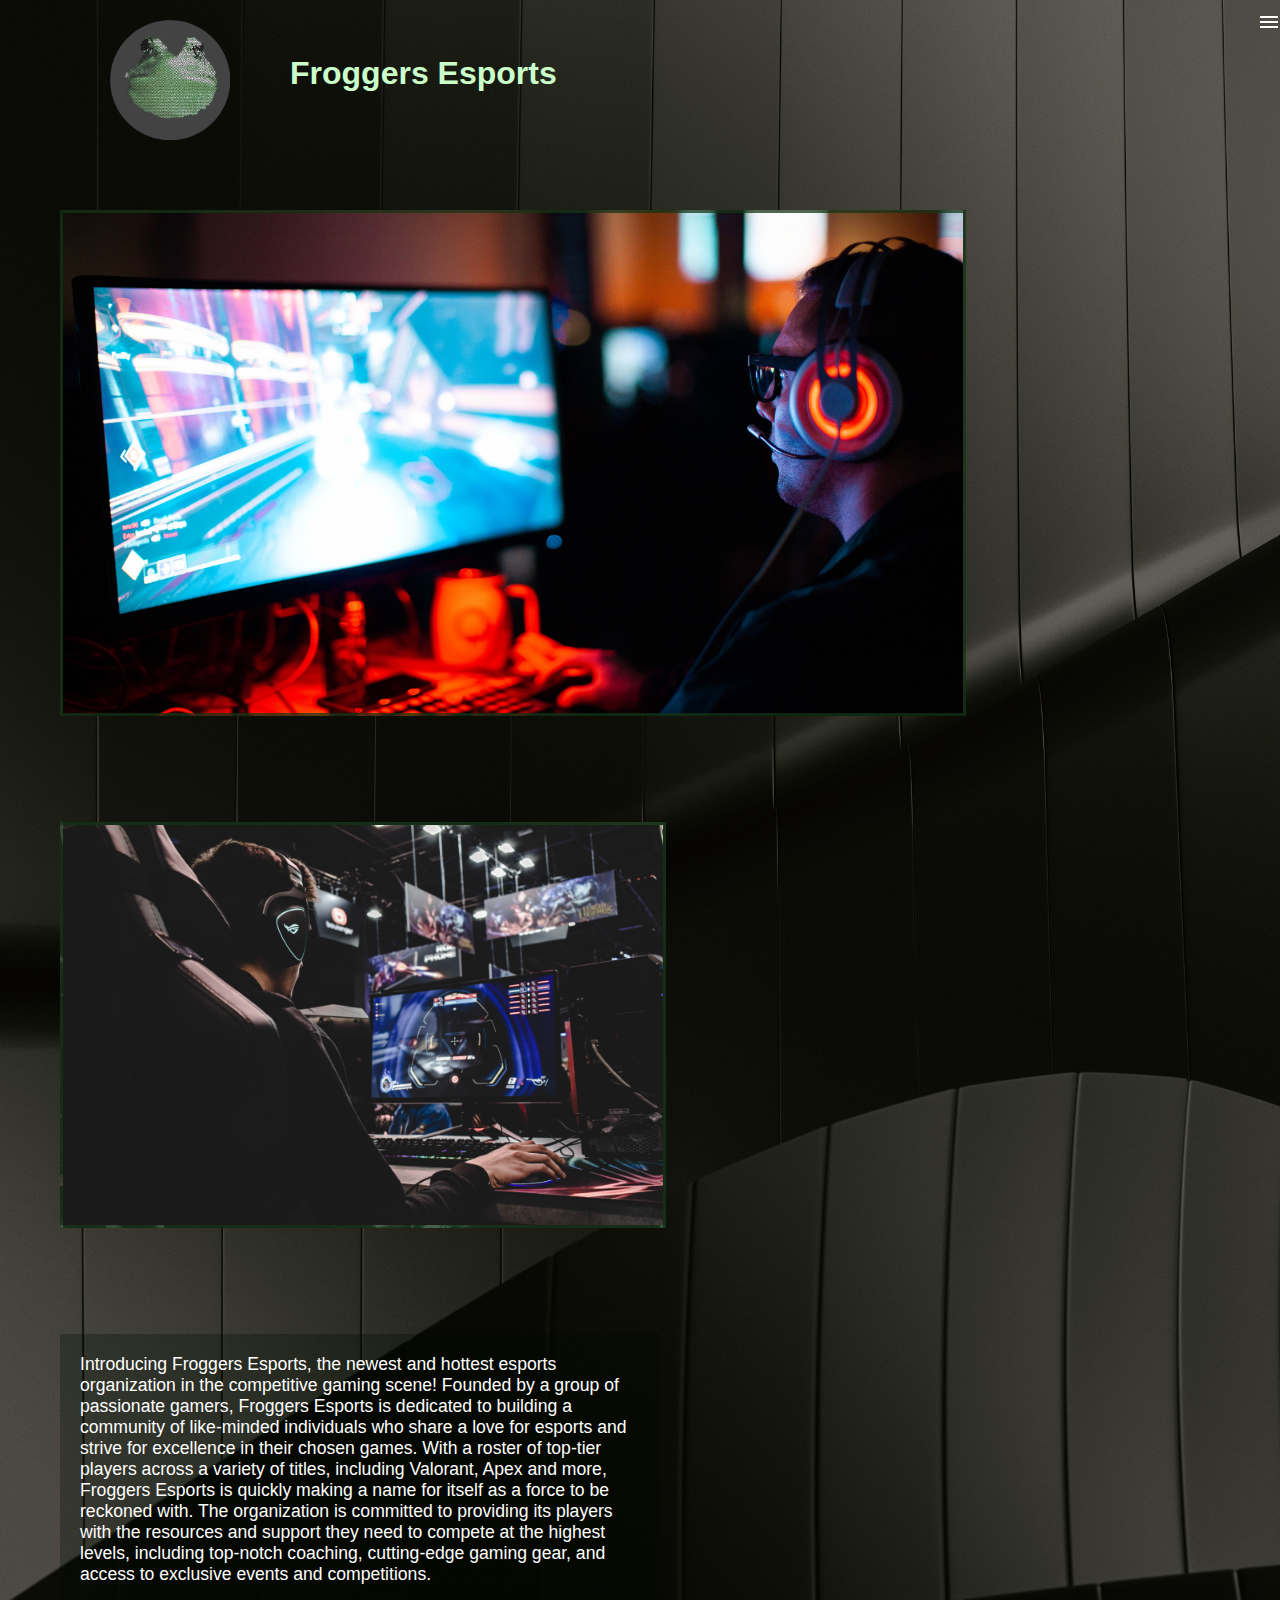
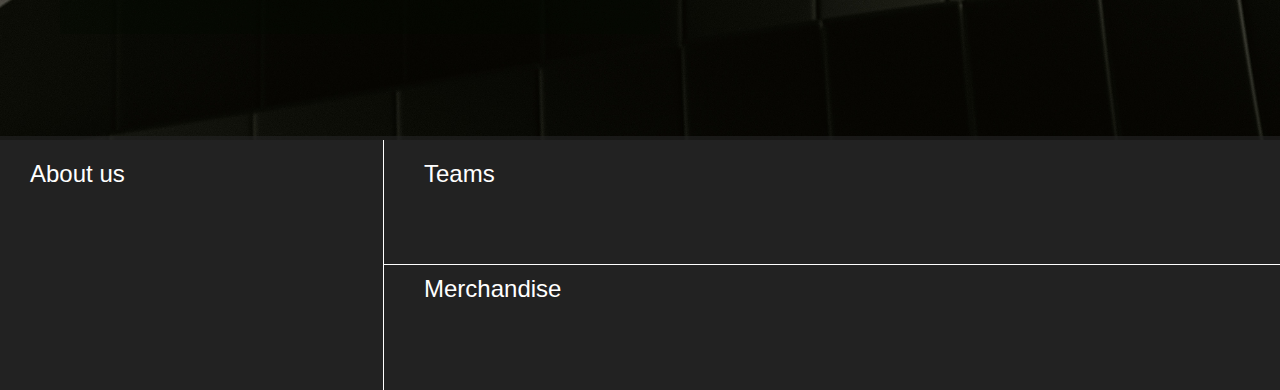
==== commit e3e79ddd: "2023-4-2 sista" ====
--- a/index.html
+++ b/index.html
@@ -54,9 +54,6 @@
             <section id="ftsn1">
                 <div class="ftinfo" id="ftinfo1">
                     <a href="sida4.html">About us</a>
-                    <p>
-                    <a href="#contacts">Contacts</a>
-                    </p>
                 </div>
             </section>
             <section id="ftsn2">
@@ -64,7 +61,7 @@
                     <a href="sida2.html" id="ftTeams">Teams</a>
                 </div>
             </section>
-            <section id="ftsn3" id="ftinfo3">
+            <section id="ftsn3">
                 <div class="ftinfo">
                     <a href="sida3.html">Merchandise</a>
                 </div>
--- a/css/style.css
+++ b/css/style.css
@@ -120,7 +120,7 @@
     margin:10px;
 }
 
-#ftinfo3 a{
+#ftsn3 a{
     margin-top: 30px;
 }
 
@@ -130,8 +130,8 @@
     text-decoration: none;
 }
 
-p a{
-    color: white;
+p{
+    font-family: 'JosefinSans', sans-serif;
 }
 
 h1{
@@ -256,7 +256,7 @@
 
 #s2main{
     display: grid;
-    grid-template-rows: repeat(auto*2);
+    grid-template-rows: auto auto;
 }
 
 .s2articles{
@@ -448,7 +448,6 @@
     color: white;
     width: 200px;
     padding: 20px;
-    font-family: 'Oxygen', sans-serif;
     margin: 0px;
 }
 
@@ -480,7 +479,7 @@
     .movename{
         width: 400px;
         font-size: 2rem;
-        transition: 0;
+        transition: none;
         margin-bottom: 10px;
     }
 
@@ -613,7 +612,6 @@
 
     .s2articles{
         margin: 30px;
-        position: center;
         display: flex;
         flex-direction: column;
         align-items: center;
@@ -672,7 +670,7 @@
     #s3main{
         height: 350vh;
         display: grid;
-        grid-template-rows: repeat(auto*3);
+        grid-template-rows: auto auto auto;
     }
     
     #s3sn1{
@@ -721,7 +719,7 @@
     }
 
     #s4sn3{
-        background-color: rgba(128, 128, 128, 0.533);
+        background-color: rgba(56, 56, 56, 0.533);
         margin-left: 200px;
         margin-top: -150px;
     }
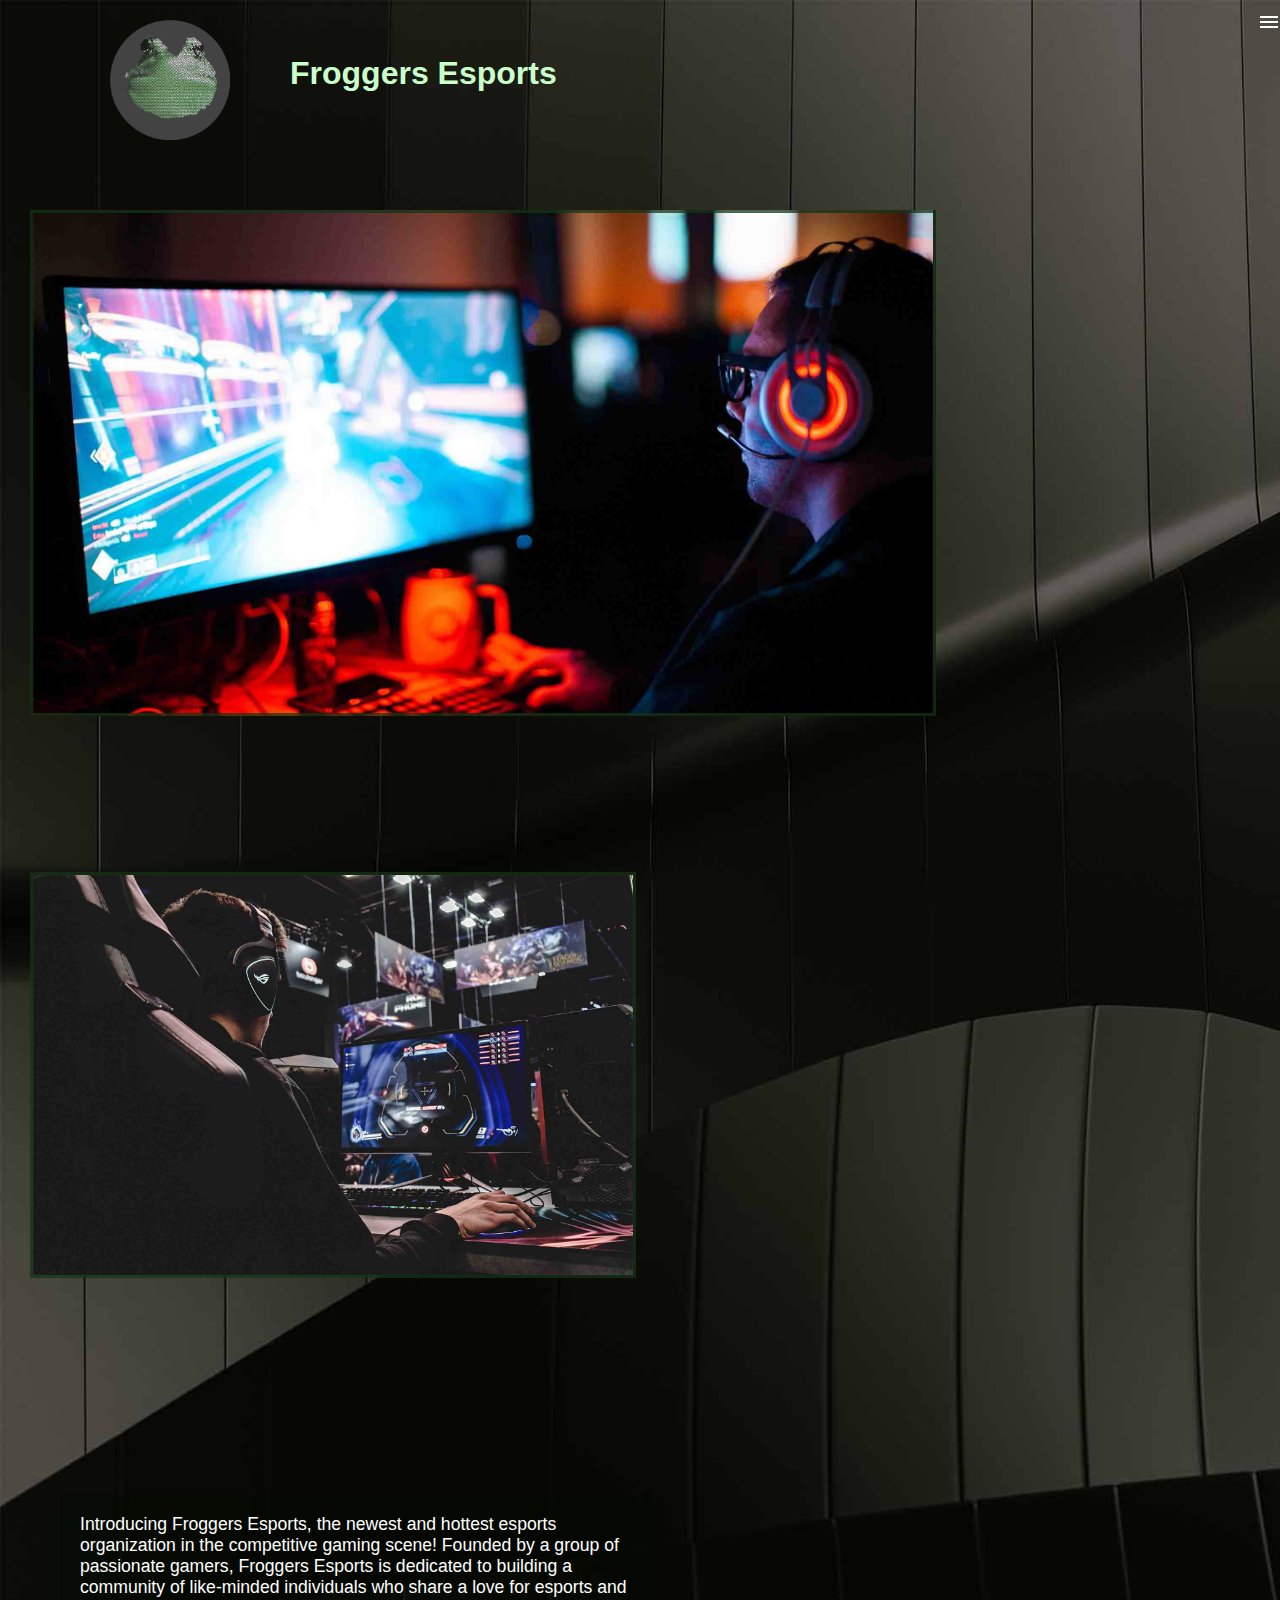
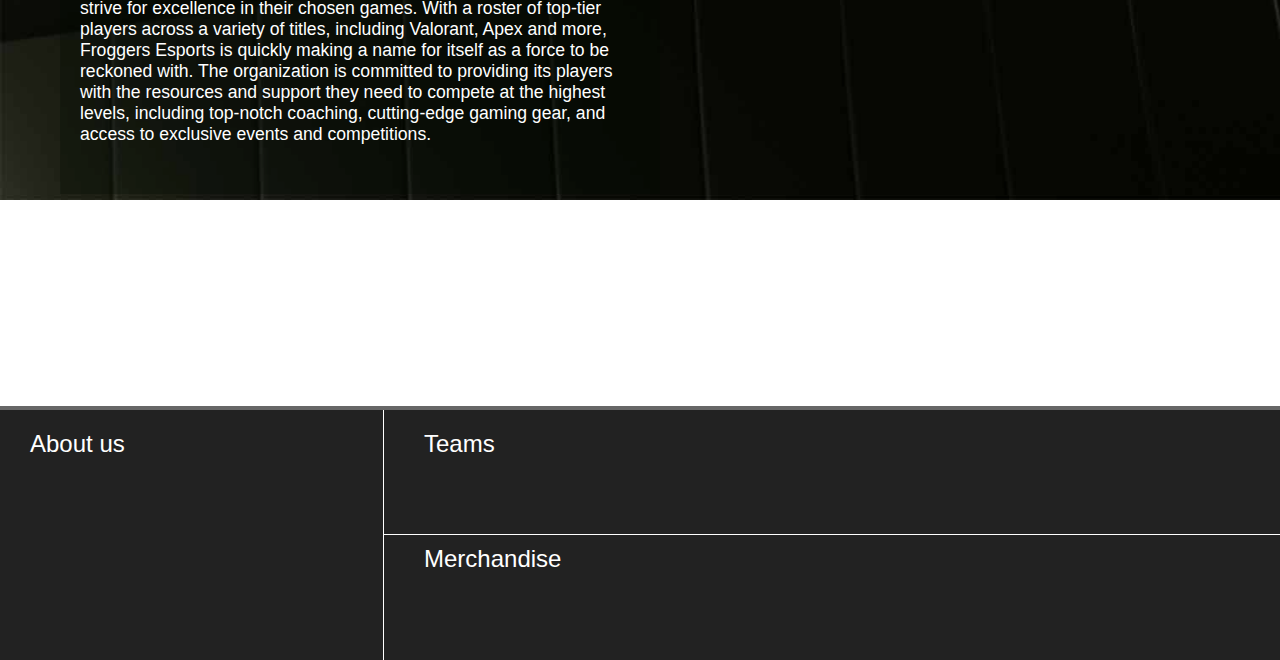
==== commit 9c68a4e9: "komplettering" ====
--- a/index.html
+++ b/index.html
@@ -35,15 +35,15 @@
 
         <header>
             <a href="index.html">
-                <div class="logo"></div>
+                <div class="logo" alt="loga"></div>
             </a>
             <h1 class="name">Froggers Esports</h1>
         </header>
         
         <main id="indexmain">
-            <article id="indexA1"></article>
-            <article id="indexA2"></article>
-            <article id="indexA3">
+            <article class="indexA" id="indexA1" alt="Bild på en datorspelare"></article>
+            <article class="indexA" id="indexA2" alt="Bild på en datorspelare1"></article>
+            <article class="indexA" id="indexA3">
                 <p>
                 Introducing Froggers Esports, the newest and hottest esports organization in the competitive gaming scene! Founded by a group of passionate gamers, Froggers Esports is dedicated to building a community of like-minded individuals who share a love for esports and strive for excellence in their chosen games.
                 With a roster of top-tier players across a variety of titles, including Valorant, Apex and more, Froggers Esports is quickly making a name for itself as a force to be reckoned with. The organization is committed to providing its players with the resources and support they need to compete at the highest levels, including top-notch coaching, cutting-edge gaming gear, and access to exclusive events and competitions.
--- a/css/style.css
+++ b/css/style.css
@@ -5,7 +5,7 @@
 body{
     margin: 0px;
     background-size: cover;
-    background-image: url(../img/pawel-czerwinski-0TwOvuz2_tY-unsplash.jpg);
+    background-image: url(../img/backgrund.jpg);
     font-family: 'Oxygen', sans-serif;
 }
 
@@ -146,6 +146,7 @@
 
 
 
+
 /* ################### Översikt-knappen ################ */
 
 nav{
@@ -171,7 +172,7 @@
 .overview{
     height: 300px;
     width: 180px;
-    background: rgb(101, 101, 101);
+    background: rgb(28, 28, 28);
     position: fixed;
     top: 0;
     right: -180px;
@@ -191,7 +192,7 @@
 }
 
 .sites{
-    background-color: rgba(203, 255, 202, 0.599);
+    background-color: rgba(203, 255, 202);
     width: 100px;
     height: 30px;
     margin: 10px;
@@ -217,24 +218,34 @@
     display: flex;
     flex-direction: column;
     align-items: center;
-    margin: 100px;
-    height: 170vh;
+    margin-top: 100px;
+    margin-bottom: 100px;
+    margin-left: 0px;
+    margin-right: 0px;
+    height: 200vh;
 }
 
 #indexA1{
-    height: 200px;
-    width: 300px;
+    height: 30%;
+    width: 375px;
     background-size: contain;
     background-repeat: no-repeat;
-    background-image: url(../img/sean-do-EHLd2utEf68-unsplash.jpg);
-    margin: 30px
+    background-image: url(../img/gamer\ 1.jpg);
+    background-color: rgba(0, 0, 0, 0.515);
+    margin-top: 30px;
+    display: flex;
+    justify-content: center;
 }
 #indexA2{
-    height: 200px;
-    width: 300px;
+    height: 18%;
+    width: 375px;
     background-size: contain;
-    background-image: url(../img/florian-olivo-Mf23RF8xArY-unsplash.jpg);
-    margin: 30px;
+    background-repeat: no-repeat;
+    background-image: url(../img/gamer2.jpg);
+    margin-bottom: 30px ;
+    border-bottom: 10px;
+    border-style: solid;
+    border-color: rgba(0, 0, 0, 0.515);;
 }
 #indexA3{
     height: 500px;
@@ -281,49 +292,71 @@
     margin: 20px;
     width: 95px;
     height: 150px;
-    background-color: black;
+    background-color: rgb(67,67,67);
     border-color: rgb(52, 52, 52);
     border-width: 1px;
     border-style: solid;
 }
 
 #player1{
-    background-image: url(../img/Namnlöst-1.jpg);
-    background-size:250%;
+    background-image: url(../img/Valorant-player1.jpg);
+    background-repeat: no-repeat;
+    background-size:180%;
     background-position-x: 48%;
-    background-position-y:50% ;
+    background-position-y:0% ;
 }
 
 #player2{
-    background-image: url(../img/Namnlöst-2.jpg);
+    background-image: url(../img/Valorant-player2.jpg);
     background-size:130%;
     background-position-x: 50%;
     background-position-y:5% ;
 }
 
 #player3{
-    background-image: url(../img/Namnlöst-3.jpg);
+    background-image: url(../img/Valorant-player3.jpg);
     background-size: 200%;
-    background-position-x: 40%;
-    background-position-y: 38%;
+    background-position-x: 50%;
+    background-position-y: 20%;
 }
 
 #player4{
-    background-image: url(../img/Namnlöst-4.jpg);
+    background-image: url(../img/Valorant-player4.jpg);
     background-size: 120%;
     background-position-x: 20% ;
 }
 
 #player5{
-    background-image: url(../img/Namnlöst-5.jpg);
+    background-image: url(../img/Valorant-player5.jpg);
     background-size: 160%;
-    background-position-x: 35%;
+    background-position-x: 50%;
     background-position-y: 50%;
 }
 
-#player{
-    background-image: url();
-    background-size: contain;
+#player6{
+    background-image: url(../img/Apex-player1.jpg);
+    background-color: rgb(67,67,67);
+    background-repeat: no-repeat;
+    background-size: 115%;
+    background-position-x: 30%;
+}
+
+#player7{
+    background-image: url(../img/Apex-player2.jpg);
+    background-color: rgb(67,67,67);
+    background-repeat: no-repeat;
+    background-size: 100%;
+    background-position-x: 30%;
+    background-position-y: 100%;
+}
+
+#player8{
+    background-image: url(../img/Apex-player3.jpg);
+    background-color: rgb(67,67,67);
+    background-repeat: no-repeat;
+    background-size: 100%;
+    background-position-x: 30%;
+    background-position-y: 100%;
 }
 
 
@@ -332,13 +365,14 @@
 
 #s3main{
     display: grid;
-    height: 350vh;
+    height: fit-content;
     grid-template-rows: auto auto;
     grid-template-areas: 
     'sn1'
     'sn2';
 }
 
+
 #s3sn1{
     grid-area: sn1;
     display: flex;
@@ -356,41 +390,122 @@
 }
 
 #s3sn1 article{
-    width: 120px;
-    height: 240px;
-    margin: 10px;
-    background-color: rgba(207, 255, 207, 0.292);
+    width: 200px;
+    height: 300px;
+    margin: 40px;
+    background-color: white;
+    border-radius: 10px;
 }
 
 #s3sn2 article{
-    width: 120px;
-    height: 240px;
-    margin: 10px;
-    background-color: rgba(207, 255, 207, 0.292);
+    width: 200px;
+    height: 300px;
+    margin: 40px;
+    background-color: white;
+}
+
+
+
+#s3a1{
+    background-image: url(../img/bucket_hat.jpg);
+    background-repeat: no-repeat;
+    background-size: 110%;
+    background-position-x: 55% ;
+    background-position-y: 40%;
+}
+
+#s3a2{
+    background-image: url(../img/mousepad.jpg);
+    background-repeat: no-repeat;
+    background-size: 95%;
+    background-position-x: 55% ;
+    background-position-y: 40%;
+}
+
+#s3a3{
+    background-image: url(../img/hoodie_1.jpg);
+    background-repeat: no-repeat;
+    background-size: 100%;
+    background-position-x: 55% ;
+    background-position-y: 40%;
+}
+
+#s3a4{
+    background-image: url(../img/windbreaker.jpg);
+    background-repeat: no-repeat;
+    background-size: 100%;
+    background-position-x: 50%;
+    background-position-y: 50%;
+}
+
+#s3a5{
+    background-image: url(../img/sweatshirt.jpg);
+    background-repeat: no-repeat;
+    background-position-x: 40%;
+    background-size: 115%;
+}
+
+#s3a6{
+    background-image: url(../img/muggar.jpg);
+    background-repeat: no-repeat;
+    background-size: 130%;
+    background-position-x: 47%;
 }
 
 #s3a7{
-    background-image: url(../img/flaska.png);
-    background-size: 500%;
-    background-position-x: 71%;
-    background-position-y: 65%;
+    background-image: url(../img/flaska.jpg);
+    background-size: 150%;
+    background-position-x: 45%;
+    background-position-y: 50%;
 }
 
 #s3sn2 #s3a8{
-    background-image: url(../img/keps.png);
-    background-repeat: no-repeat;
-    background-color: white;
-    background-size: 220%;
-    background-position-x: 52%;
+    background-image: url(../img/keps.jpg);
+    background-repeat: no-repeat;
+    background-size: 110%;
+    background-position-x: 30%;
     background-position-y: 50%;
 
+}
+
+#s3a9{
+    background-image: url(../img/bomber_jacket.jpg);
+    background-repeat: no-repeat;
+    background-size: 130%;
+    background-position-x: 50%;
+    background-position-y: 40%;
+}
+
+#s3a10{
+    background-image: url(../img/track_pants.jpg);
+    background-repeat: no-repeat;
+    background-size: 130%;
+    background-position-x: 70%;
+    background-position-y: 0%;
+}
+
+#s3a11{
+    background-image: url(../img/tracksuit_trousers.jpg);
+    background-repeat: no-repeat;
+    background-size: 100%;
+    background-position-x: 70%;
+    background-position-y: 0%;
+}
+
+#s3a12{
+    background-image: url(../img/coaster.jpg);
+    background-repeat: no-repeat;
+    background-size: 100%;
+    background-position-x: 70%;
+    background-position-y: 50%;
 }
 
 /* ############### sida4 ############ */
 
 #s4main{
     display: grid;
-    height: 250vh;
+    height: 220vh;
+
     gap: 5px;
     grid-template-columns: auto auto auto;
     grid-template-rows: auto auto auto;
@@ -403,12 +518,13 @@
 #empty1{
     grid-area: empty1;
 }
+
 #empty2{
     grid-area: empty2;
 }
 
 .s4sn{
-    background-color: rgba(28, 33, 28, 0.529);
+    background-color: rgba(0, 0, 0, 0.529);
     margin: 10px;
     height: fit-content;
     width: 230px;
@@ -418,12 +534,12 @@
 #s4sn1{
     grid-area: s4sn1;
     margin-top: 50px;
-
+    width: 330px;
 }
 
 #s4sn2{
     grid-area: s4sn2;
-    margin-left: 100px ;
+    width: 330px;
 }
 
 #s4sn3{
@@ -431,12 +547,12 @@
     height: 200px;
     width: 200px;
     grid-area: s4sn3;
-    height: 200px;
     display: flex;
     flex-direction: column;
     align-items: center;
     justify-content: center;
     padding-top: 15px;
+    margin-left: 80px;
 }
 
 .s4sn a{
@@ -446,7 +562,7 @@
 
 .s4sn p{
     color: white;
-    width: 200px;
+    width: 300px;
     padding: 20px;
     margin: 0px;
 }
@@ -518,7 +634,7 @@
     .overview{
         height: 500px;
         width: 400px;
-        background: rgb(48, 48, 48);
+        background: rgb(28, 28, 28);
         right: -500px;
         box-shadow: 10px 0px 21px -10px rgba(0, 0, 0, 0.848);
 
@@ -538,7 +654,6 @@
     }
 
     .sites{
-        background-color: rgb(61, 68, 61);
         width: 300px;
         height: 70px;
         margin: 10px;
@@ -642,23 +757,25 @@
     }
 
     #player1{
-        background-size:240%;
+        background-size:200%;
         background-position-x: 50%;
-        background-position-y:45% ;
+        background-position-y:40% ;
     }
 
     #player2{
-        background-size: cover;
-        background-repeat: no-repeat;
     }
 
     #player3{
         background-position-x: 50%;
-        background-position-y: 35%;
+        background-position-y: 0%;
     }
 
     #player5{
         background-position-y: 35%;
+    }
+
+    #player6{
+        background-position-y: 100%;
     }
 
     /* ########## sida3 ########## */
@@ -691,13 +808,27 @@
         width: 300px;
         height: 500px;
         margin: 40px;
-        background-color: rgba(207, 255, 207, 0.292);
+        background-color: white
+    }
+
+    #s3a5{
+        background-size: 130%;
+        background-position-y: 90%;
     }
 
     #s3a7{
-        background-size: 455%;
-        background-position-x: 72%;
-    }
+        background-size: 150%;
+        background-position-x: 50%;
+    }
+
+    #s3a8{
+
+    }
+
+    #s3a9{
+        background-position-y: 35%;
+    }
+
 
     /* ######### sida4 ######## */
 
@@ -714,14 +845,19 @@
         margin: 50px;
     }
 
+    #s4sn1{
+        width: fit-content;
+    }
+
     #s4sn2{
-        margin-left: 500px;
+        margin-left: 450px;
+        width: fit-content;
     }
 
     #s4sn3{
         background-color: rgba(56, 56, 56, 0.533);
-        margin-left: 200px;
-        margin-top: -150px;
+        margin-left: 100px;
+        margin-top: -300px;
     }
 
     .s4sn p{
